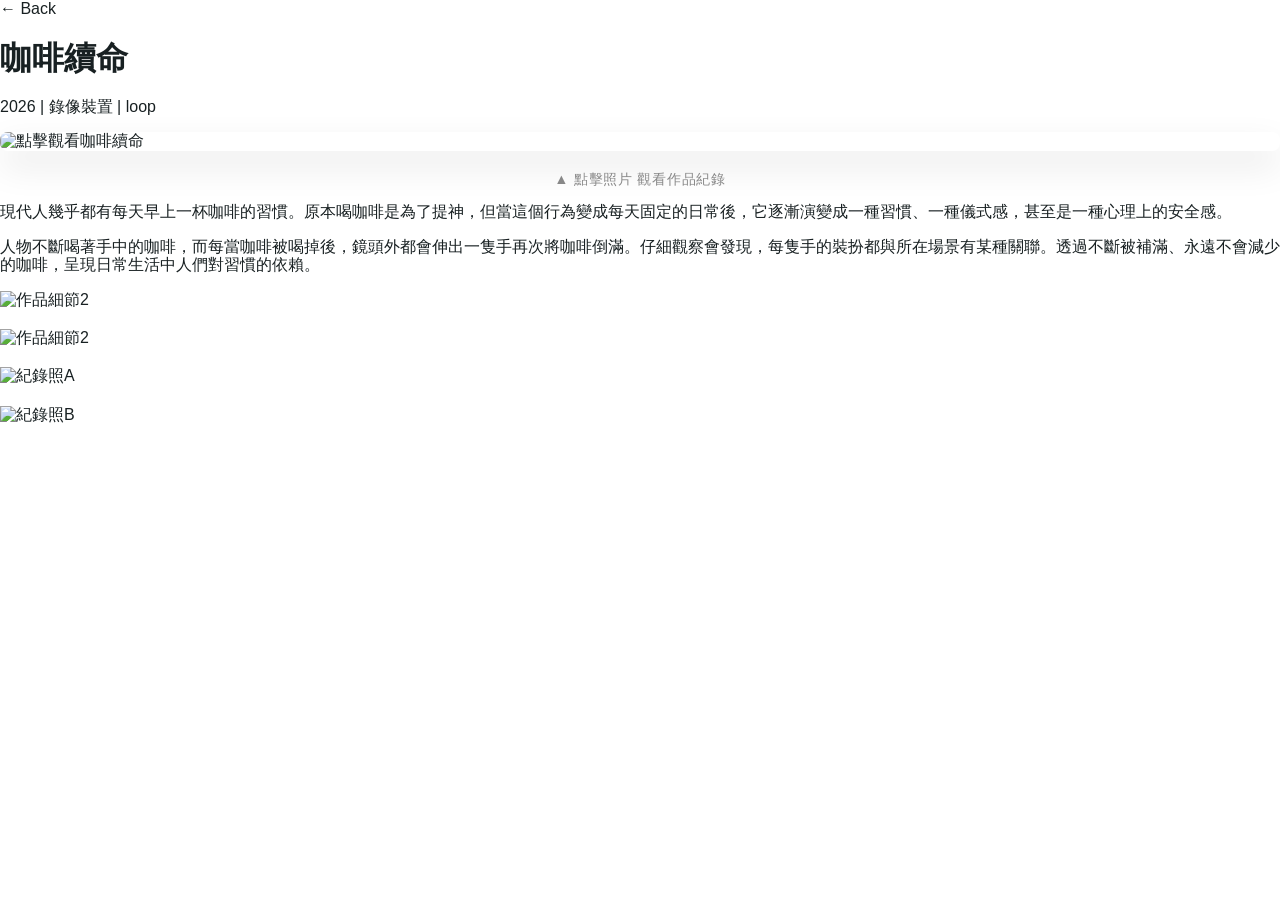
==== works3.html @ e6f7a933 "Add files via upload" ====
<!DOCTYPE html>
<html lang="zh-Hant">
<head>
    <meta charset="UTF-8">
    <meta name="viewport" content="width=device-width, initial-scale=1.0">
    <title>- 陳芊穎 作品集</title>
    <link rel="stylesheet" href="css/normalize.css">
    <link rel="stylesheet" href="css/style.css">
</head>
<body>

    <a href="index.html" class="back-btn">← Back</a>

    <div class="project-container">
        <header class="project-header">
            <h1 class="project-title">咖啡續命</h1>
            <p class="project-meta">2026 | 錄像裝置 | loop </p>
        </header>
 <div class="project-video-section">
    <a href="https://youtu.be/uW42KCc5roE" target="_blank">
        <img src="images/work3.jpg" alt="點擊觀看咖啡續命" style="width: 100%; border-radius: 8px; box-shadow: 0 15px 35px rgba(0,0,0,0.1); transition: transform 0.3s ease;">
    </a>
    <p style="text-align: center; margin-top: 15px; color: #888; font-size: 0.9em; letter-spacing: 0.05em;">▲ 點擊照片 觀看作品紀錄</p>
</div>

        <article class="project-description">
            <p>現代人幾乎都有每天早上一杯咖啡的習慣。原本喝咖啡是為了提神，但當這個行為變成每天固定的日常後，它逐漸演變成一種習慣、一種儀式感，甚至是一種心理上的安全感。</p>
              <p>人物不斷喝著手中的咖啡，而每當咖啡被喝掉後，鏡頭外都會伸出一隻手再次將咖啡倒滿。仔細觀察會發現，每隻手的裝扮都與所在場景有某種關聯。透過不斷被補滿、永遠不會減少的咖啡，呈現日常生活中人們對習慣的依賴。</p>
        </article>

        <div class="project-gallery">
             <img src="images/work3-1.jpg" alt="作品細節2">
            <img src="images/work3-3.jpg" alt="作品細節2">
            <div class="project-gallery-trio">
        <img src="images/work3-4.jpg" alt="紀錄照A">
        <img src="images/work3-2.jpg" alt="紀錄照B">
    </div>

    <script src="https://cdnjs.cloudflare.com/ajax/libs/p5.js/1.9.0/p5.js"></script>
    <script src="js/site.js"></script>
</body>
</html>
---- css/style.css ----
/*
  檔案功能：style.css
  被引用目的：承接 HTML 頁面的主視覺與版型設計，讓藝術家網站呈現明確的版面節奏、色彩氣質與響應式結構。
  編寫安排：先載入全域設定或模組 CSS，再針對頁首、導覽、內容區、作品卡片、側欄、頁尾與動畫狀態進行細部設定。
  與 HTML 的關係：HTML 透過 class 名稱標記語意與區塊，本檔再用相同 class 選擇器把視覺樣式套用到對應區塊。
*/

/* 選擇器開頭，指定接下來的屬性要套用到哪些 HTML 元素。 */
.container {
  /* 設定左側外距。 */
  margin-left: auto;
  /* 設定右側外距。 */
  margin-right: auto;
  /* 設定定位方式，讓元素可進行相對、絕對或固定定位。 */
  position: relative;}

/* 選擇器開頭，指定接下來的屬性要套用到哪些 HTML 元素。 */
.site-header {
  /* 設定背景顏色，建立區塊層次與視覺識別。 */
  background-color: #de8130;
  /* 設定元素寬度，是版型與欄位比例的基礎。 */
  width: 100%;
  /* 搭配定位使用，設定上方位移。 */
  top: 0;
  /* 搭配定位使用，設定左側位移。 */
  left: 0;
  /* 設定定位方式，讓元素可進行相對、絕對或固定定位。 */
  position: fixed;
  /* 控制重疊順序，數值越高越靠上。 */
  z-index: 99;}

/* 選擇器開頭，指定接下來的屬性要套用到哪些 HTML 元素。 */
.site-logo {
    /*設定樣式*/
  /* 設定文字顏色。 */
  color: #ffffff;
  /* 設定 CSS 屬性 text-transform，用來微調版面或視覺表現。 */
  text-transform: uppercase;
  /* 設定 CSS 屬性 font-weight，用來微調版面或視覺表現。 */
  font-weight: 800;}

/* 選擇器開頭，指定接下來的屬性要套用到哪些 HTML 元素。 */
.site-footer {
  /* 設定背景顏色，建立區塊層次與視覺識別。 */
  background-color: #de8130;
  /* 設定定位方式，讓元素可進行相對、絕對或固定定位。 */
  position: relative;
  /* 控制重疊順序，數值越高越靠上。 */
  z-index: 1;}

/* 選擇器開頭，指定接下來的屬性要套用到哪些 HTML 元素。 */
.site-footer-inner {
  /* 設定元素高度。 */
  height: 100px;}

/* 選擇器開頭，指定接下來的屬性要套用到哪些 HTML 元素。 */
.site-main {
  /* 設定定位方式，讓元素可進行相對、絕對或固定定位。 */
  position: relative;
  /* 控制重疊順序，數值越高越靠上。 */
  z-index: 1;}

/* 選擇器開頭，指定接下來的屬性要套用到哪些 HTML 元素。 */
.site-main-inner::after {
  /* 設定 CSS 屬性 content，用來微調版面或視覺表現。 */
  content: "";
  /* 設定元素顯示模式，例如 block、inline-block、flex。 */
  display: block;
  /* 清除浮動效果，避免後續區塊被浮動元素影響。 */
  clear: both;}

.content,
/* 選擇器開頭，指定接下來的屬性要套用到哪些 HTML 元素。 */
.sidebar {
  /* 設定元素高度。 */
  height: 1000px;}

/* 選擇器開頭，指定接下來的屬性要套用到哪些 HTML 元素。 */
.content {
    background-color: transparent; /* 改成透明 👈 */
}

.sidebar {
    background-color: transparent; /* 改成透明 👈 */
}
/* 媒體查詢，依螢幕寬度調整響應式版面。 */
@media (min-width: 768px) {
  /* 選擇器開頭，指定接下來的屬性要套用到哪些 HTML 元素。 */
  .container {
    /* 設定元素寬度，是版型與欄位比例的基礎。 */
    width: 720px;  }

  /* 選擇器開頭，指定接下來的屬性要套用到哪些 HTML 元素。 */
  .content {
    /* 設定元素寬度，是版型與欄位比例的基礎。 */
    width: 48%;
    /* 讓元素向左或向右浮動，是早期欄位排版的重要方法。 */
    float: left;  }

  /* 選擇器開頭，指定接下來的屬性要套用到哪些 HTML 元素。 */
  .sidebar {
    /* 設定元素寬度，是版型與欄位比例的基礎。 */
    width: 48%;
    /* 讓元素向左或向右浮動，是早期欄位排版的重要方法。 */
    float: left;  }

  /* 選擇器開頭，指定接下來的屬性要套用到哪些 HTML 元素。 */
  .sidebar ~ .sidebar {
    /* 讓元素向左或向右浮動，是早期欄位排版的重要方法。 */
    float: right;  }

  /* 選擇器開頭，指定接下來的屬性要套用到哪些 HTML 元素。 */
  .sidebar + .content {
    /* 設定元素寬度，是版型與欄位比例的基礎。 */
    width: 48%;  }

  /* 選擇器開頭，指定接下來的屬性要套用到哪些 HTML 元素。 */
  .content:last-child {
    /* 設定元素寬度，是版型與欄位比例的基礎。 */
    width: 48%;  }

  /* 選擇器開頭，指定接下來的屬性要套用到哪些 HTML 元素。 */
  .content:only-child {
    /* 設定元素寬度，是版型與欄位比例的基礎。 */
    width: 100%;  }}

/* 媒體查詢，依螢幕寬度調整響應式版面。 */
@media (min-width: 992px) {
  /* 選擇器開頭，指定接下來的屬性要套用到哪些 HTML 元素。 */
  .container {
    /* 設定元素寬度，是版型與欄位比例的基礎。 */
    width: 920px;  }}

/* 媒體查詢，依螢幕寬度調整響應式版面。 */
@media (min-width: 1200px) {
  /* 選擇器開頭，指定接下來的屬性要套用到哪些 HTML 元素。 */
  .container {
    /* 設定元素寬度，是版型與欄位比例的基礎。 */
    width: 1100px;  }}

/* NMA teaching additions */
/* 選擇器開頭，指定接下來的屬性要套用到哪些 HTML 元素。 */
body {
  /* 設定字體家族，影響網站的氣質。 */
  font-family:
    -apple-system, BlinkMacSystemFont, "Noto Sans TC", "PingFang TC", "Microsoft JhengHei",
    sans-serif;
  /* 設定文字顏色。 */
  color: #182022;}

/* 選擇器開頭，指定接下來的屬性要套用到哪些 HTML 元素。 */
.site-logo {
  /* 設定字距，常用於 Logo 或標題的空氣感。 */
  letter-spacing: 0.08em;}

/* 選擇器開頭，指定接下來的屬性要套用到哪些 HTML 元素。 */
.site-header-toggle {
  /* 設定滑鼠游標樣式，提示可互動性。 */
  cursor: pointer;}

/* 選擇器開頭，指定接下來的屬性要套用到哪些 HTML 元素。 */
.site-menu.is-open {
  /* 設定元素顯示模式，例如 block、inline-block、flex。 */
  display: block;}

/* 選擇器開頭，指定接下來的屬性要套用到哪些 HTML 元素。 */
.js-reveal {
  /* 設定透明度，可用於淡入動畫。 */
  opacity: 0;
  /* 設定位移、縮放或旋轉，可用於動畫與動態感。 */
  transform: translateY(18px);
  /* 設定屬性變化的時間與速度曲線。 */
  transition:
    opacity 0.7s ease,
    transform 0.7s ease;}

/* 選擇器開頭，指定接下來的屬性要套用到哪些 HTML 元素。 */
.js-reveal.is-visible {
  /* 設定透明度，可用於淡入動畫。 */
  opacity: 1;
  /* 設定位移、縮放或旋轉，可用於動畫與動態感。 */
  transform: translateY(0);}

/* 選擇器開頭，指定接下來的屬性要套用到哪些 HTML 元素。 */
.artist-note {
  /* 設定行高，影響段落閱讀節奏。 */
  line-height: 1.8;
  /* 設定字距，常用於 Logo 或標題的空氣感。 */
  letter-spacing: 0.03em;}
/* 1. 設定圖片的基本狀態與平滑動畫 */
img {
    max-width: 100%;
    height: auto;
    display: block;
    margin-bottom: 20px;
    
    /* ✨ 關鍵語法：告訴瀏覽器如果圖片有變動，要在 0.3 秒內平滑地發生 */
    transition: transform 0.3s ease, filter 0.3s ease;
}

/* 2. ✨ 新增：當滑鼠游標移上去 (hover) 時觸發的特效 */
img:hover {
    transform: scale(1.04);     /* 讓圖片微微放大 1.04 倍 */
    filter: brightness(1.1);    /* 讓圖片亮度提升 10%，看起來像被點亮 */
    cursor: pointer;            /* 讓滑鼠游標變成「點擊手勢」的小手 */
}
/* 讓網頁上所有的嵌入影片都能完美自適應大小 */
iframe {
    width: 100%;          /* 強制影片寬度跟著框框自動縮放 */
    aspect-ratio: 16 / 9; /* 完美鎖定標準影片 16:9 的黃金比例，不會變形 */
    border: none;         /* 去掉 YouTube 預設醜醜的黑框 */
    border-radius: 4px;   /* 順便讓影片角落有一點點圓角，比較好看 */
    margin-bottom: 20px;  /* 與下方的距離 */
}
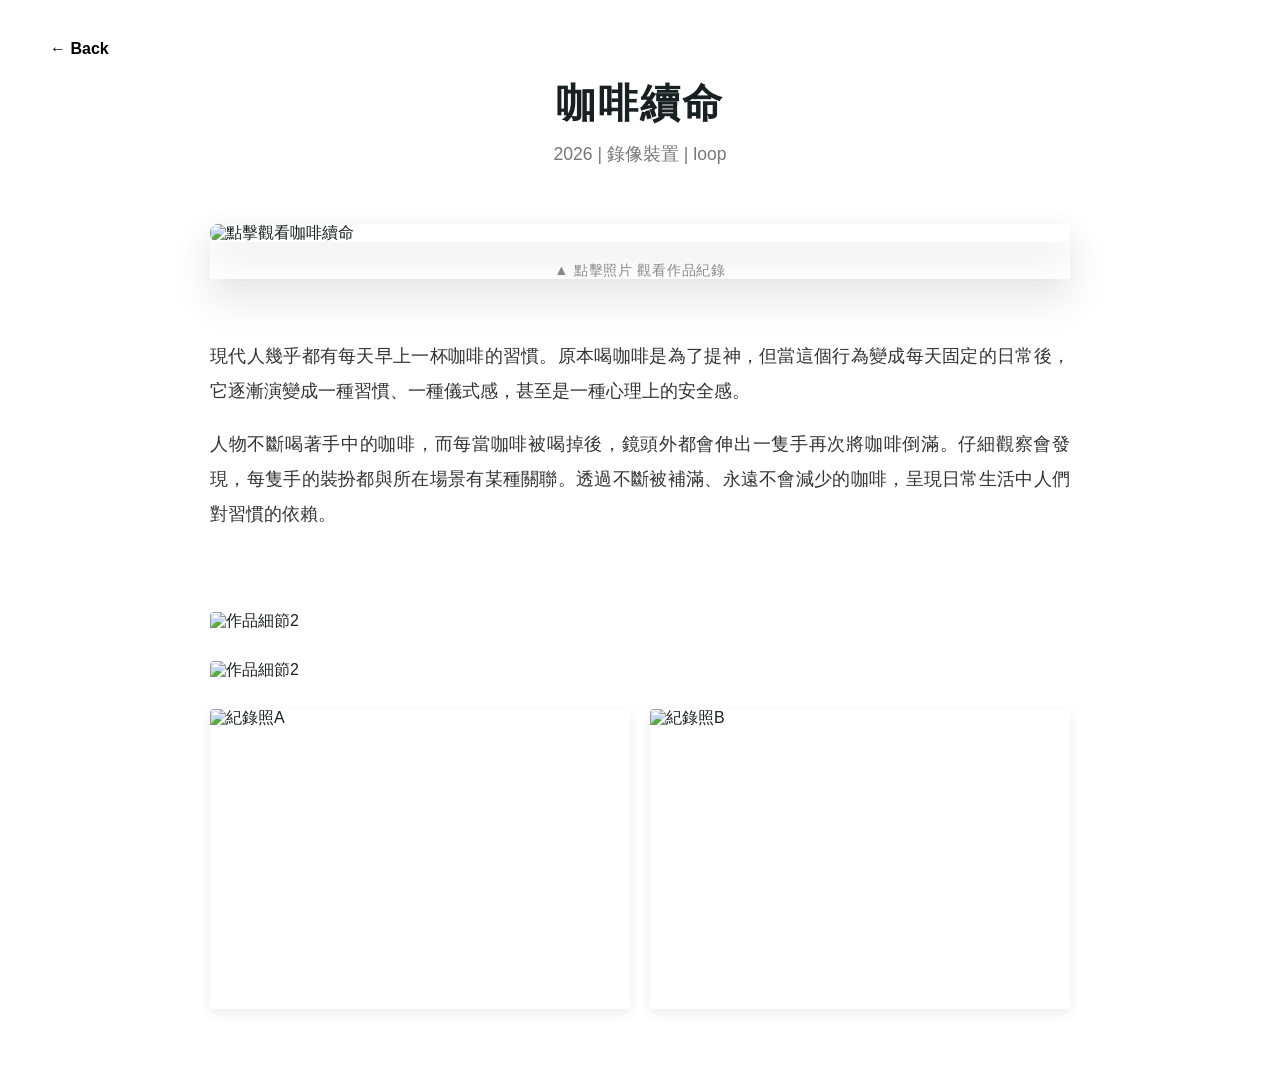
==== commit a1a69d1d: "Add files via upload" ====
--- a/works3.html
+++ b/works3.html
@@ -17,7 +17,7 @@
             <p class="project-meta">2026 | 錄像裝置 | loop </p>
         </header>
  <div class="project-video-section">
-    <a href="https://youtu.be/uW42KCc5roE" target="_blank">
+    <a href="https://youtu.be/zvg6WhN3_mc target="_blank">
         <img src="images/work3.jpg" alt="點擊觀看咖啡續命" style="width: 100%; border-radius: 8px; box-shadow: 0 15px 35px rgba(0,0,0,0.1); transition: transform 0.3s ease;">
     </a>
     <p style="text-align: center; margin-top: 15px; color: #888; font-size: 0.9em; letter-spacing: 0.05em;">▲ 點擊照片 觀看作品紀錄</p>
--- a/css/style.css
+++ b/css/style.css
@@ -211,4 +211,249 @@
     border: none;         /* 去掉 YouTube 預設醜醜的黑框 */
     border-radius: 4px;   /* 順便讓影片角落有一點點圓角，比較好看 */
     margin-bottom: 20px;  /* 與下方的距離 */
+}
+/* =========================================
+   🌟 專門給 index.html 第一層首頁用的 CSS
+   ========================================= */
+
+/* 1. 設定整頁連結盒子，要鋪滿螢幕 */
+.landing-page {
+    display: block;
+    width: 100%;
+    height: 100vh; /* 100% 視窗高度 */
+    position: relative;
+    overflow: hidden; /* 防止圖片太大溢出 */
+    cursor: pointer;
+}
+
+/* 2. 設定封面背景圖，要自動裁切滿屏 */
+.landing-bg {
+    position: absolute;
+    top: 0;
+    left: 0;
+    width: 100%;
+    height: 100%;
+    background-size: cover;      /* 自動縮放，完全覆蓋不變形 */
+    background-position: center; /* 圖片對齊中間 */
+    transition: transform 0.5s ease; /* 為了 hover 加的動畫 */
+}
+
+/* 3. 第一層封面背景的滑鼠互動 (微微放大，感覺很有層次) */
+.landing-page:hover .landing-bg {
+    transform: scale(1.05);/* --- 第一層首頁專用 CSS --- */
+
+/* 讓 body 變成一個滑動捕捉的軌道 */
+.scroll-container {
+    overflow-y: scroll;
+    height: 100vh;
+    /* ✨ 關鍵魔法：強制滑動時要對齊區塊邊緣 */
+    scroll-snap-type: y mandatory; 
+}
+
+.landing-page {
+    display: block;
+    width: 100%;
+    height: 100vh;
+    position: relative;
+    overflow: hidden;
+    cursor: pointer;
+    /* ✨ 關鍵魔法：告訴網頁這個區塊的頂部要被「吸附」 */
+    scroll-snap-align: start; 
+}
+
+/* 剩下的 .landing-bg, .landing-content 等等維持剛剛的設定不動... */ /* 微微放大 1.05 倍 */
+}
+
+/* 4. 疊在照片上面的文字區塊，要放在中間 */
+.landing-content {
+    position: absolute;
+    top: 50%; /* 放在高度 50% 的位置 */
+    left: 50%; /* 放在寬度 50% 的位置 */
+    transform: translate(-50%, -50%); /* 這是 CSS 中間對齊的魔法咒語，請背起來 */
+    
+    text-align: center; /* 文字置中 */
+    color: #ffffff; /* 文字變成白色，才看得到 */
+    text-shadow: 0 4px 10px rgba(0, 0, 0, 0.5); /* 幫文字加上黑色陰影，避免背景照片擋住 */
+    z-index: 10; /* 確保文字疊在照片上面 */
+}
+
+/* 5. 封面上的標題樣式 */
+.landing-title {
+    font-size: 3em;     /* 字體變超級大 (3倍大) */
+    font-weight: 700;   /* 字體變粗 */
+    letter-spacing: 0.1em; /* 字跟字之間空遠一點 */
+    margin-bottom: 20px;
+}
+
+/* 6. 封面上的副標題樣式 */
+.landing-subtitle {
+    font-size: 1.2em;
+    font-weight: 300; /* 字體變細 */
+    opacity: 0.9;     /* 稍微有一點透明感 */
+}
+/* =========================================
+   🎨 內頁精緻化排版專用 (Project Pages)
+   ========================================= */
+
+/* 1. 整個作品頁面的容器 */
+.project-container {
+    max-width: 900px; /* 限制寬度，文字才不會太長難閱讀 */
+    margin: 80px auto; /* 上下留白，左右置中 */
+    padding: 0 20px;
+    position: relative;
+    z-index: 10; /* 確保在黃色圓點上方 */
+}
+
+/* 2. 標題與元數據 (年份/媒材) */
+.project-header {
+    text-align: center;
+    margin-bottom: 60px;
+}
+
+.project-title {
+    font-size: 2.5em;
+    font-weight: 700;
+    margin-bottom: 10px;
+    letter-spacing: 0.05em;
+}
+
+.project-meta {
+    font-weight: 300;
+    opacity: 0.6;
+    font-size: 1.1em;
+}
+
+/* 3. 影片區塊 */
+.project-video-section {
+    margin-bottom: 60px;
+    box-shadow: 0 20px 40px rgba(0,0,0,0.1); /* 給影片一點高級陰影 */
+}
+
+/* 4. 文字內容 */
+.project-description {
+    line-height: 2;
+    font-size: 1.1em;
+    color: #333;
+    margin-bottom: 80px;
+    text-align: justify; /* 文字左右對齊更專業 */
+}
+
+/* 5. 作品集圖網格 */
+.project-gallery img {
+    width: 100%;
+    margin-bottom: 30px;
+    border-radius: 4px;
+}
+
+/* 6. 返回按鈕樣式 */
+.back-btn {
+    position: fixed;
+    top: 30px;
+    left: 30px;
+    text-decoration: none;
+    color: #000;
+    font-weight: 700;
+    z-index: 100;
+    padding: 10px 20px;
+    background: rgba(255,255,255,0.8); /* 稍微透明白底 */
+    border-radius: 30px;
+    transition: 0.3s;
+}
+
+.back-btn:hover {
+    background: #000;
+    color: #fff;
+}
+/* =========================================
+   🎨 三張並排照片牆 (Trio Grid for work2.html)
+   ========================================= */
+
+/* 1. 設定三張照片的容器 */
+.project-gallery-trio {
+    display: flex;       /* ✨ 開啟 Flexbox 魔法：讓裡面的東西橫著排 */
+    gap: 20px;           /* 圖片之間的間距 */
+    margin-bottom: 30px; /* 整個區塊下方的留白 */
+}
+
+/* 2. 設定裡面那三張圖片的樣子 */
+.project-gallery-trio img {
+    flex: 1;             /* ✨ 平均分配空間：三張圖各佔 1/3 的寬度 */
+    min-width: 0;        /* 避免圖片太寬把寬度撐破 */
+    
+    /* 🌟 精緻化小技巧：統一高度，自動裁切 🌟 */
+    height: 300px;       /* 妳可以依喜好調整這個高度數值 */
+    object-fit: cover;   /* 圖片自動縮放、裁切以填滿盒子，不變形 */
+    
+    /* 其他樣式維持跟大圖一樣 */
+    border-radius: 4px;
+    box-shadow: 0 4px 12px rgba(0,0,0,0.08); /* 稍微輕一點的陰影 */
+    margin-bottom: 0;    /* 蓋掉原本 .project-gallery img 的 margin */
+}
+/* =========================================
+   💡 修改後的右上角 About 按鈕樣式
+   ========================================= */
+.nav-about-btn {
+    position: absolute;   /* ✨ 關鍵：從 fixed 改成 absolute！它就會乖乖疊在第一張照片上，並跟著它一起滾動 */
+    top: 30px;
+    right: 30px;
+    text-decoration: none;
+    color: #ffffff;
+    font-weight: 700;
+    z-index: 100;      
+    padding: 10px 24px;
+    background: rgba(0, 0, 0, 0.4); /* 半透明黑底 */
+    border-radius: 30px;
+    backdrop-filter: blur(8px);    /* 磨砂玻璃濾鏡 */
+    -webkit-backdrop-filter: blur(8px); 
+    transition: 0.3s ease;
+    letter-spacing: 0.05em;
+}
+
+.nav-about-btn:hover {
+    background: #ffffff;
+    color: #000000;
+    box-shadow: 0 4px 15px rgba(255, 255, 255, 0.3);
+}
+/* =========================================
+   🖼️ 個人頁面 3x2 照片網格 (About Grid)
+   ========================================= */
+
+/* 1. 設定網格容器：3 欄 */
+.about-gallery-grid {
+    display: grid;
+    grid-template-columns: repeat(3, 1fr); /* ✨ 關鍵：強制分成 3 欄 */
+    gap: 20px;                             /* 圖片間距 */
+    margin-top: 60px;
+    margin-bottom: 80px;
+}
+
+/* 2. 設定每一格照片的樣子 */
+.about-grid-item img {
+    width: 100%;
+    aspect-ratio: 1 / 1;      /* ✨ 讓照片變成完美的正方形，非常整齊 */
+    object-fit: cover;        /* 自動裁切填滿，不變形 */
+    
+    border-radius: 4px;
+    box-shadow: 0 4px 15px rgba(0, 0, 0, 0.05);
+    transition: transform 0.4s ease, filter 0.4s ease;
+    cursor: crosshair;        /* 滑鼠移過去變成十字準星，更有藝術感 */
+    margin-bottom: 0;         /* 抵銷原本 img 的 margin */
+}
+
+/* 3. 滑鼠移過去的互動：微縮小 + 變彩色 (如果妳原本有套灰階的話) */
+.about-grid-item img:hover {
+    transform: scale(0.97);   /* 滑鼠移過去微微縮小，有一種被按下去的感覺 */
+    filter: grayscale(0);     /* 恢復全彩 */
+}
+/* =========================================
+   📝 3x2 照片網格下方的圖說文字
+   ========================================= */
+.about-gallery-caption {
+    text-align: center;      /* 文字置中對齊 */
+    margin-top: -60px;       /* 稍微把字往上拉，靠近照片一點 */
+    margin-bottom: 80px;     /* 下方留白，讓版面呼吸 */
+    font-size: 0.9em;        /* 字體稍微縮小，更有高級感 */
+    color: #888888;          /* 顏色設定為柔和的灰色 */
+    letter-spacing: 0.15em;  /* 字距拉開，這是書籍排版的經典技巧！ */
+    font-weight: 300;        /* 輕盈的細體字 */
 }
